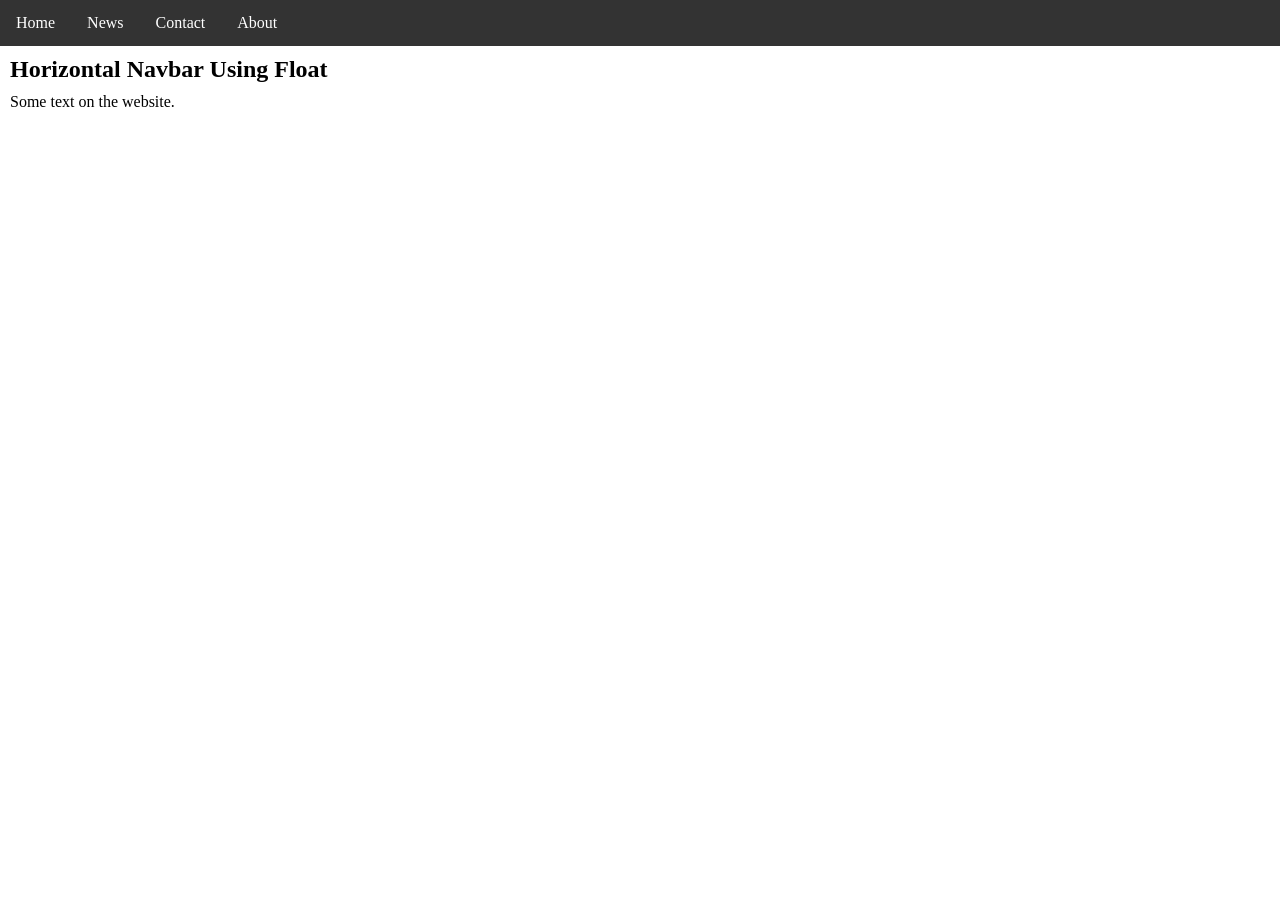
==== index.html @ ab4c4404 "nav bar" ====
<!DOCTYPE html>
<html>
<head>
<link href="style.css" rel="stylesheet">
</head>
<body>

<ul>
  <li><a href="#home">Home</a></li>
  <li><a href="#news">News</a></li>
  <li><a href="#contact">Contact</a></li>
  <li><a href="#about">About</a></li>
</ul>

<h2>Horizontal Navbar Using Float</h2>

<p>Some text on the website.</p>

</body>
</html>
---- style.css ----
body {
  margin: 0;
  padding: 0;
}

h2, p {
  margin: 10px;
}

ul {
  list-style-type: none;
  margin: 0;
  padding: 0;
  overflow: hidden;
  background-color: #333333;
}

ul li {
  float: left;
}

ul li a {
  display: block;
  color: white;
  text-align: center;
  padding: 14px 16px;
  text-decoration: none;
}

ul li a:hover {
  background-color: #111111;
}
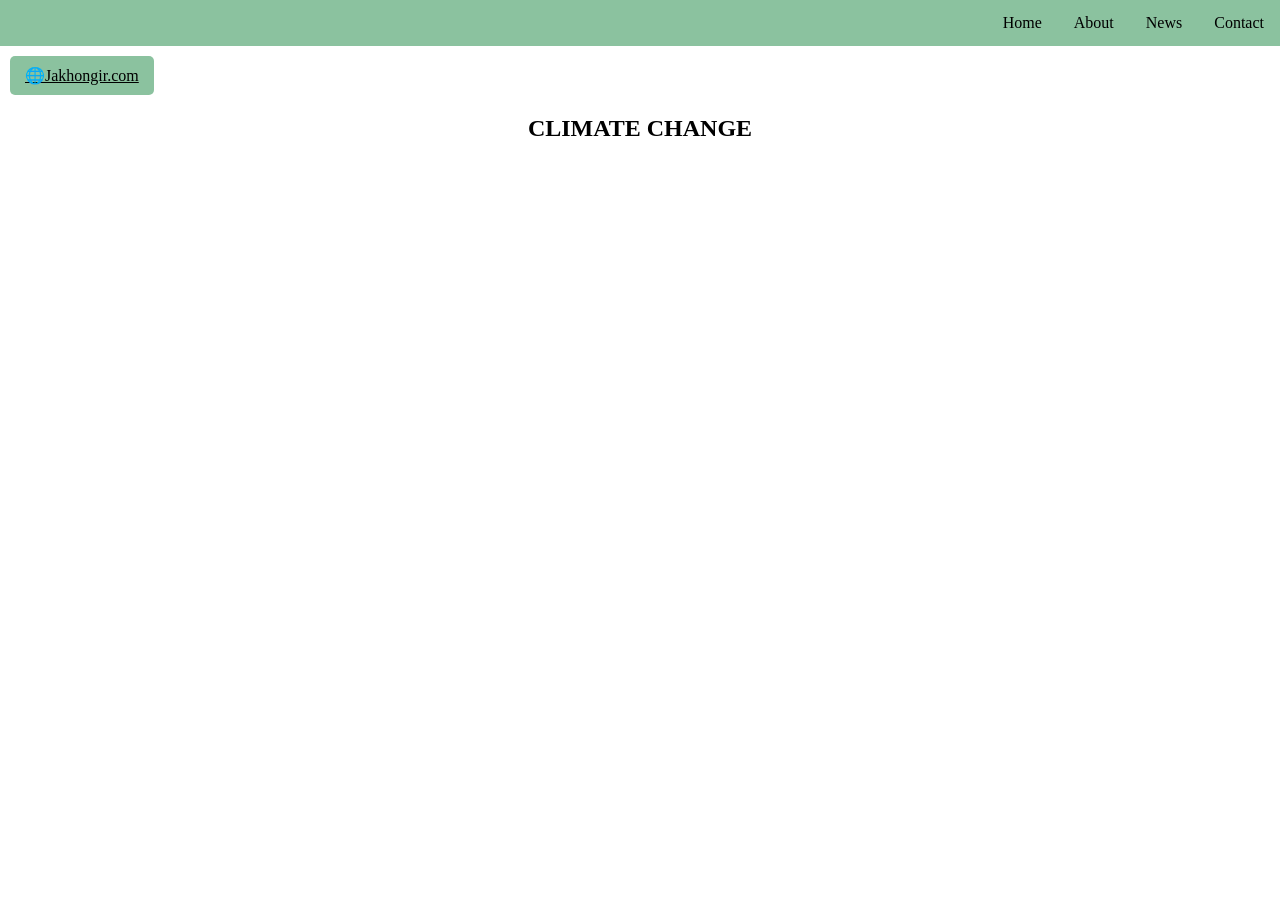
==== commit de1c0c0f: "hehe" ====
--- a/index.html
+++ b/index.html
@@ -2,19 +2,25 @@
 <html>
 <head>
 <link href="style.css" rel="stylesheet">
+  <meta charset="UTF-8">
 </head>
 <body>
 
 <ul>
-  <li><a href="#home">Home</a></li>
+  <li><a href="#home">Contact</a></li>
   <li><a href="#news">News</a></li>
-  <li><a href="#contact">Contact</a></li>
-  <li><a href="#about">About</a></li>
+  <li><a href="#contact">About</a></li>
+  <li><a href="#about">Home</a></li>
 </ul>
 
-<h2>Horizontal Navbar Using Float</h2>
+<a href="https://science.nasa.gov/climate-change/"
+   target="_blank"
+   rel="noopener noreferrer"
+   class="logo">
+   🌐Jakhongir.com
+</a>
 
-<p>Some text on the website.</p>
+<h2>CLIMATE CHANGE</h2>
 
 </body>
 </html>
--- a/style.css
+++ b/style.css
@@ -5,23 +5,34 @@
 
 h2, p {
   margin: 10px;
+  text-align: center;
+  font: bold;
+  
+
 }
-
+.logo {
+  display: inline-block;
+  background-color: #8bc29f; /* box color */
+  color: black;
+  padding: 10px 15px;
+  border-radius: 5px; /* optional */
+  margin: 10px;
+}
 ul {
   list-style-type: none;
   margin: 0;
   padding: 0;
   overflow: hidden;
-  background-color: #333333;
+  background-color: #8bc29f;
 }
 
 ul li {
-  float: left;
+  float: right;
 }
 
 ul li a {
   display: block;
-  color: white;
+  color: black;
   text-align: center;
   padding: 14px 16px;
   text-decoration: none;
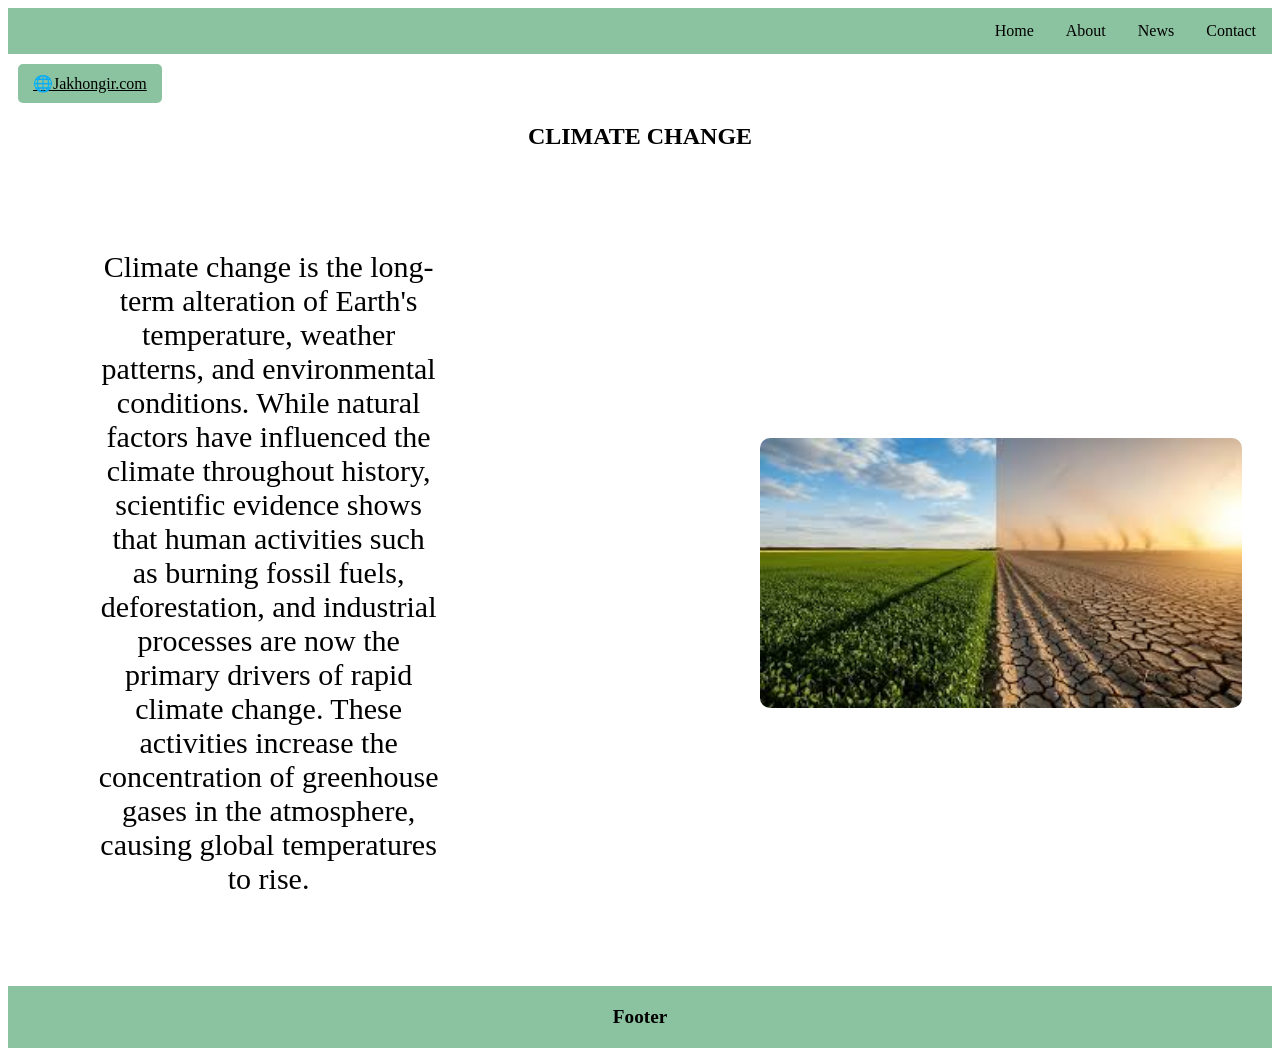
==== commit 768bb4bd: "text footer and image" ====
--- a/index.html
+++ b/index.html
@@ -22,6 +22,23 @@
 
 <h2>CLIMATE CHANGE</h2>
 
+<section class="content">
+  <article>
+    <p>
+      Climate change is the long-term alteration of Earth's temperature, weather patterns, and environmental conditions. While natural factors have influenced the climate throughout history, scientific evidence shows that human activities such as burning fossil fuels, deforestation, and industrial processes are now the primary drivers of rapid climate change. These activities increase the concentration of greenhouse gases in the atmosphere, causing global temperatures to rise.
+    </p>
+  </article>
+
+  <img src="cc.jpg" alt="Climate Change" class="climate-image">
+</section>
+
+<b>
+  <footer>
+  <p>Footer</p>
+</footer>
+
+</b>
+
 </body>
 </html>
 
--- a/style.css
+++ b/style.css
@@ -1,15 +1,13 @@
 body {
-  margin: 0;
-  padding: 0;
+
 }
 
 h2, p {
   margin: 10px;
   text-align: center;
   font: bold;
-  
+}
 
-}
 .logo {
   display: inline-block;
   background-color: #8bc29f; /* box color */
@@ -40,4 +38,31 @@
 
 ul li a:hover {
   background-color: #111111;
-}+}
+
+.content {
+  display: flex;
+  align-items: center;
+  justify-content: space-between;
+  padding: 30px;
+}
+
+article {
+  width:30%;
+  font-size: 30px;
+  padding: 50px;
+}
+
+.climate-image {
+  width: 40%;
+  height: auto;
+  border-radius: 10px; /* optional */
+}
+
+footer {
+  background-color: #8bc29f;
+  padding: 10px;
+  text-align: center;
+  color: black;
+  font-size: larger;
+}
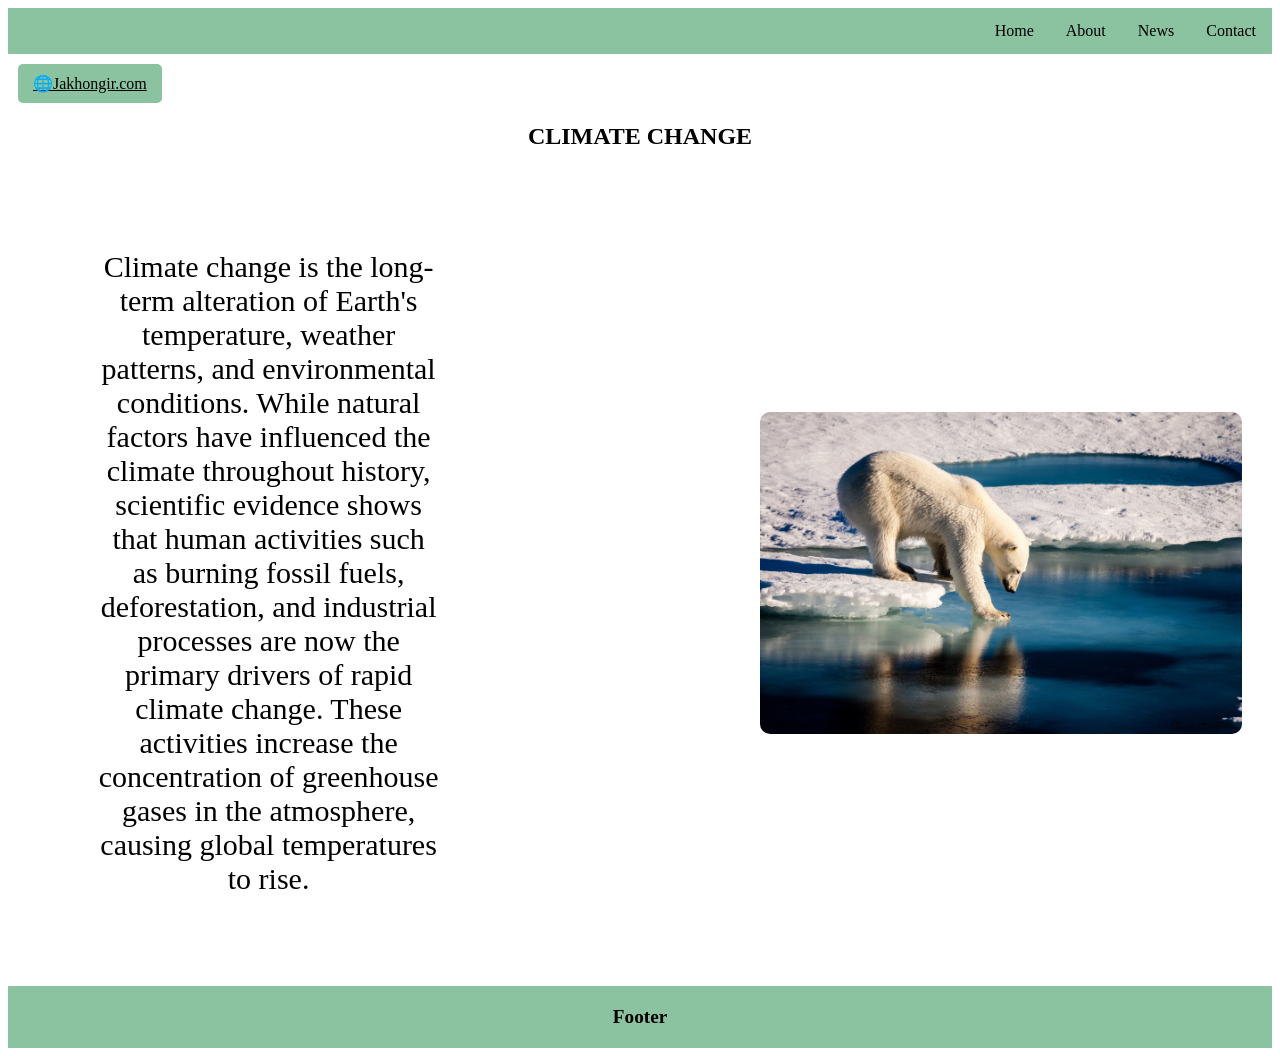
==== commit ed060bd2: "Linked my nav bar to everything and made basic stuff in those pages" ====
--- a/index.html
+++ b/index.html
@@ -2,15 +2,17 @@
 <html>
 <head>
 <link href="style.css" rel="stylesheet">
+
   <meta charset="UTF-8">
+  <title>Home</title>
 </head>
 <body>
 
 <ul>
-  <li><a href="#home">Contact</a></li>
-  <li><a href="#news">News</a></li>
-  <li><a href="#contact">About</a></li>
-  <li><a href="#about">Home</a></li>
+  <li><a href="contact.html">Contact</a></li>
+  <li><a href="news.html">News</a></li>
+  <li><a href="about.html">About</a></li>
+  <li><a href="index.html">Home</a></li>
 </ul>
 
 <a href="https://science.nasa.gov/climate-change/"
@@ -29,7 +31,7 @@
     </p>
   </article>
 
-  <img src="cc.jpg" alt="Climate Change" class="climate-image">
+  <img src="cc2.jpg" alt="Climate Change" class="climate-image">
 </section>
 
 <b>
